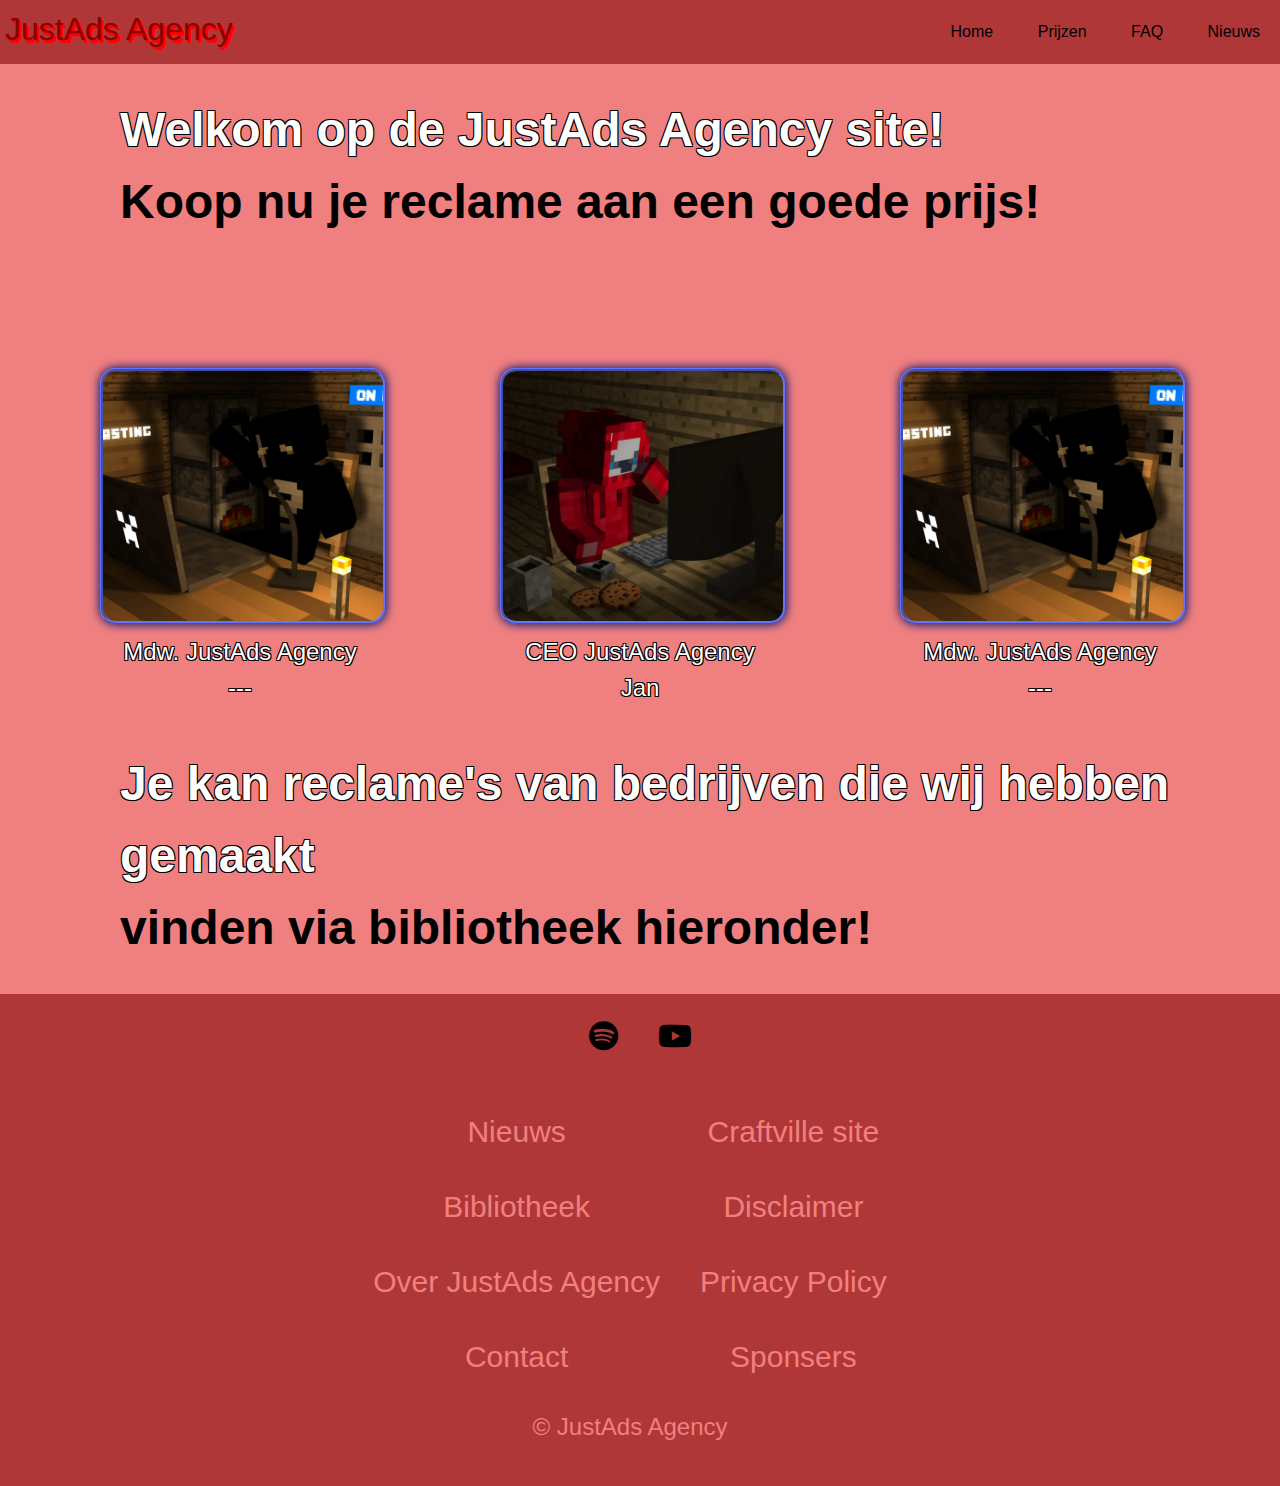
==== index.html @ e86d0138 "Initial commit" ====
<!DOCTYPE html>
<html lang="en">
<head>
    <meta charset="UTF-8">
    <meta http-equiv="X-UA-Compatible" content="IE=edge">
    <meta name="viewport" content="width=device-width, initial-scale=1.0">
    <title>JustAds Agency</title>
    <link rel="stylesheet" href="style.css">
    <link rel="stylesheet" href="https://cdnjs.cloudflare.com/ajax/libs/font-awesome/5.15.3/css/all.min.css">
</head>
<body id="background1">
    <header>
        <div class="flex-container align center">
            <div id="logo">JustAds Agency</div>
            <nav>
                <ul>
                    <li><a href="index.html">Home</a></li>
                    <li><a href="shop.html">Prijzen</a></li>
                    <li><a href="faq.html">FAQ</a></li>
                    <li><a href="nieuws.html">Nieuws</a></li>
                </ul>
            </nav>
        </div>
    </header>
    <main>
    <section id="a1">
      <p id="a1-2">Welkom op de JustAds Agency site!</p>
      <p id="a1-1">Koop nu je reclame aan een goede prijs!<p>
    </section>
      <section id="abonnementen">
        <div class="grid-container">
          <div class="grid-item"><a href="" id="imglu"><img src="images/unknown.png"></a><p id="text1">Mdw. JustAds Agency<br>---</p></div>
          <div class="grid-item"><a href="" id="imglu"><img src="images/gecontroleerd.png"></a><p id="text1">CEO JustAds Agency<br>Jan</p></div>
          <div class="grid-item"><a href="" id="imglu"><img src="images/unknown.png"></a><p id="text1">Mdw. JustAds Agency<br>---</p></div>
        </div>
        </section>
        <section id="a1">
          <p id="a1-2">Je kan reclame's van bedrijven die wij hebben gemaakt</p>
          <p id="a1-1">vinden via bibliotheek hieronder!<p>
        </section>
    </main>
    <footer id="FAQ">
        <div class="icon-container">
          <a href="https://open.spotify.com/user/21fprfft6zt25azrppxiwmgey?si=71ba8fd2b686431c" class="icon" target="_blank"><i class="fab fa-spotify"></i></a>
          <a href="https://www.youtube.com/@JustJan/" class="icon" target="_blank"><i class="fab fa-youtube"></i></a>
        </div>
        <div class="footer_actions">
          <div class="footer_actions_columns">
            <ul>
              <li><a href="nieuws.html">Nieuws</a></li>
              <li><a href="bib.html">Bibliotheek</a></li>
              <li><a href="about.html">Over JustAds Agency</a></li>
              <li><a href="contact.html">Contact</a></li>
            </ul>
            <ul>
              <li><a href="https://craftville.nl/" target="_blank">Craftville site</a></li>
              <li><a href="disclaimer.html">Disclaimer</a></li>
              <li><a href="pripo.html">Privacy Policy</a></li>
              <li><a href="sponser.html">Sponsers</a></li>
            </ul>
          </div>
          <ul id="copyright">
            <li>© JustAds Agency</li>
          </ul>
        </div>
      </footer>
</body>
</html>
---- style.css ----
body {
    font-family: 'Franklin Gothic Medium', 'Arial Narrow', Arial, sans-serif;
    font-size: 16px;
    line-height: 1.5;
    margin: 0;
    padding: 0;
}
*{
    margin: 0;
    padding: 0;
}
#background1 {
    background-color: lightcoral;
}
#logo {
    text-shadow: 2px 2px 0px red, 3px 3px 0px red;
    color: darkred;
    font-size: xx-large;
    text-align: center;
    padding: 5px;
}
header{
    background-color: rgb(176, 55, 55);
}
#nav {
    text-align: center;
    font-family: 'Franklin Gothic Medium', 'Arial Narrow', Arial, sans-serif;
}
header nav li {
    display: inline-block;
}
header nav a {
    display: block;
    color: rgb(0, 0, 0);
    padding: 20px;
    text-decoration: none;
}
header nav :hover {
    color: rgb(255, 255, 255);
}
.flex-container{
    text-align: center;
    display: flex;
    justify-content: space-between;
    font-family: 'Franklin Gothic Medium', 'Arial Narrow', Arial, sans-serif;
}
.align-center {
    align-items: center;
}
.grid-container {
    display: grid;
    grid-template-columns: repeat(3, 1fr);
    grid-gap: 20px;
    margin: 50px;
}

.grid-item {
    padding: 20px;
    margin: 30px;
    height: 250px;
    font-size: 24px;
    text-align: center;
    color:white;
}
.grid-item img {
    width: 100%;
    height: 100%;
    object-fit: cover;
    border-radius: 1rem;
    box-shadow: 0px 0px 10px 1px rgb(15, 26, 112);
    border-color: rgb(98, 116, 255);
    border-style: ridge;
  }
main {
    font-family: 'Franklin Gothic Medium', 'Arial Narrow', Arial, sans-serif;
}
footer {
    background-color: rgb(176, 55, 55);
    padding-bottom: 1px;
    font-family: 'Franklin Gothic Medium', 'Arial Narrow', Arial, sans-serif;
}
.icon-container {
    display: flex;
    justify-content: center;
}
  
.icon {
    display: inline-block;
    padding: 20px;
    transition: filter 0.3s ease-in-out;
    color: black;
    font-size: 30px;
 }
  
.icon:hover {
    filter: brightness(0.7);
}
  
.footer_actions {
    background-color: rgb(176, 55, 55);
    padding: 20px;
}
  
.footer_actions_columns {
    display: flex;
    justify-content: center;
}
  
.footer_actions ul {
    margin: 0;
    padding: 0;
    list-style: none;
    margin-right: 20px;
}
  
.footer_actions li {
    margin-bottom: 10px;
    padding: 10px;
    background-color: transparent;
}
  
.footer_actions li:hover {
    background-color: transparent;
}
  
.footer_actions a {
    color: lightcoral;
    text-decoration: none;
    font-size: 30px;
    display: flex;
    align-items: center;
    justify-content: center;
    transition: color 0.2s ease, text-shadow 0.3s ease;
}

.footer_actions a:hover {
    text-shadow: 2px 2px 0px red, 3px 3px 0px red;
}
#copyright {
    text-align: center;
    font-family: 'Franklin Gothic Medium', 'Arial Narrow', Arial, sans-serif;
    color: lightcoral;
    font-size: x-large;
}
#text1 {
    color: white;
    text-shadow: -1px -1px 0 black, 1px -1px 0 black, -1px 1px 0 black, 1px 1px 0 black;
    text-decoration: none;
}
#imglu :hover {
    border-radius: 1rem;
    box-shadow: 0px 0px 20px 2px rgb(155, 0, 0);
    border-color: rgb(220, 79, 79);
    border-style: ridge;
}
#actab img {
    width: 15cm;
    border-radius: 1rem;
    box-shadow: 0px 0px 10px 1px rgb(15, 26, 112);
    border-color: rgb(98, 116, 255);
    border-style: ridge;
    margin: 3rem;
}
#actab1 {
    width: 15cm;
    border-radius: 1rem;
    box-shadow: 0px 0px 10px 1px rgb(15, 26, 112);
    border-color: rgb(98, 116, 255);
    border-style: ridge;
    margin: 3rem;
}
#actab2 {
    width: 15cm;
    border-radius: 1rem;
    box-shadow: 0px 0px 10px 1px rgb(15, 26, 112);
    border-color: rgb(98, 116, 255);
    border-style: ridge;
    margin: 3rem;
    margin-top: 10rem;
}
#actabinf {
    font-family: 'Franklin Gothic Medium', 'Arial Narrow', Arial, sans-serif;
    margin-top: 3rem;
    padding-right: 3rem;
}
.flex-container{
    text-align: center;
    display: flex;
    justify-content: space-between;
    font-family: Arial, Helvetica, sans-serif;
}
#a1 {
    font-weight: bold;
    font-family: Arial, Helvetica, sans-serif;
    margin-left: 90px;
    font-size: xxx-large;
    padding: 30px;
}
#a1-1 {
    color: rgb(0, 0, 0)
}
#a1-2 {
    color: white;
    text-shadow: -1px -1px 0 black, 1px -1px 0 black, -1px 1px 0 black, 1px 1px 0 black;
}
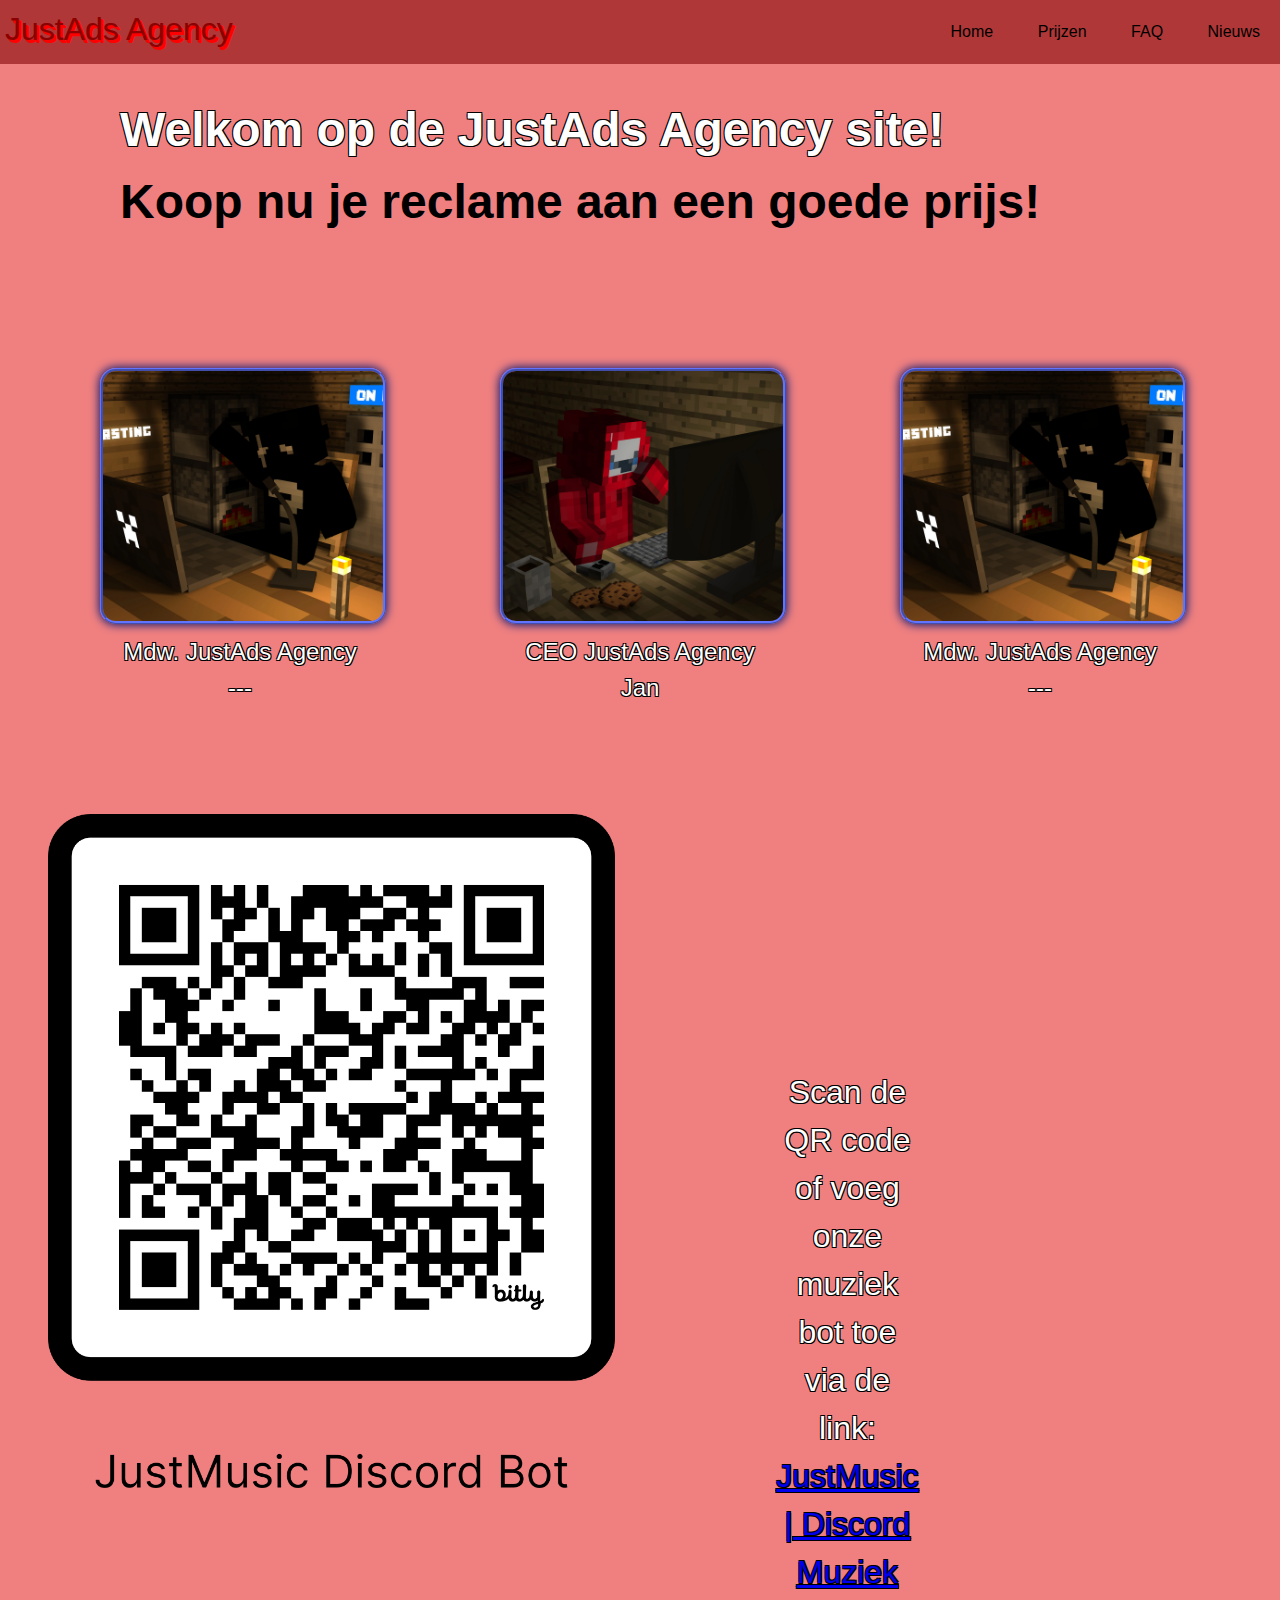
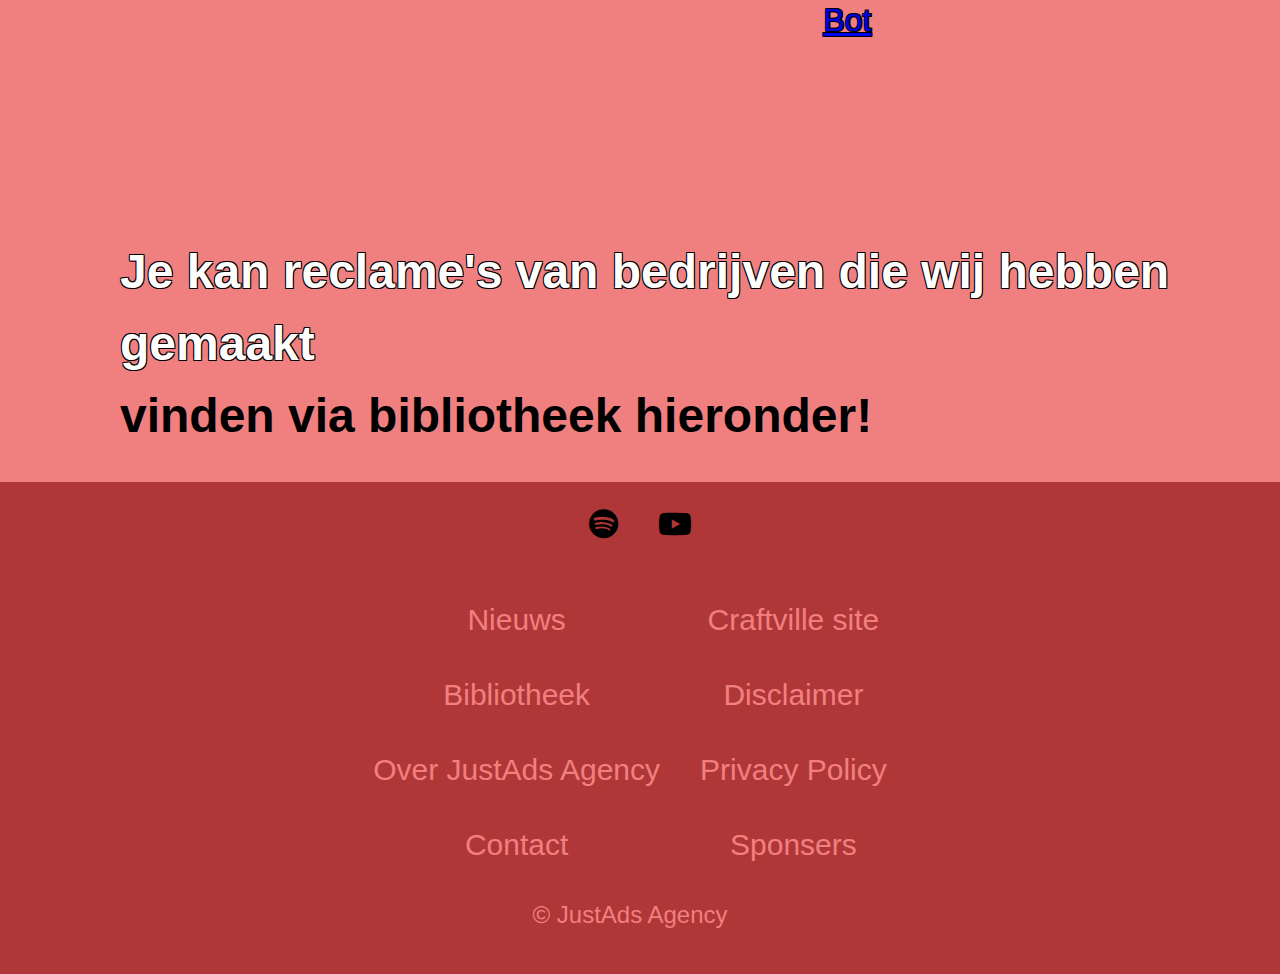
==== commit c06f74cb: "new file:   images/bit.ly_justmusicdiscordbot.png 	modified:   index.html 	modified:   nieuws.html 	" ====
--- a/index.html
+++ b/index.html
@@ -34,6 +34,15 @@
           <div class="grid-item"><a href="" id="imglu"><img src="images/unknown.png"></a><p id="text1">Mdw. JustAds Agency<br>---</p></div>
         </div>
         </section>
+        <br><br>
+        <section id="amberbroos">
+          <div class="flex-container">
+            <div class="flex-item" id="actab"><img src="images/bit.ly_justmusicdiscordbot.png"></div>
+              <div class="flex-item"><p id="actabinf">Scan de QR code of voeg onze muziek bot toe via de link:<br><a href="https://discordbotlist.com/bots/justmusic">JustMusic | Discord Muziek Bot</a>
+              </p></div>
+          </div>
+      </section>
+        <br><br>
         <section id="a1">
           <p id="a1-2">Je kan reclame's van bedrijven die wij hebben gemaakt</p>
           <p id="a1-1">vinden via bibliotheek hieronder!<p>
--- a/style.css
+++ b/style.css
@@ -53,7 +53,6 @@
     grid-gap: 20px;
     margin: 50px;
 }
-
 .grid-item {
     padding: 20px;
     margin: 30px;
@@ -155,33 +154,25 @@
 }
 #actab img {
     width: 15cm;
-    border-radius: 1rem;
-    box-shadow: 0px 0px 10px 1px rgb(15, 26, 112);
-    border-color: rgb(98, 116, 255);
-    border-style: ridge;
     margin: 3rem;
 }
 #actab1 {
     width: 15cm;
-    border-radius: 1rem;
-    box-shadow: 0px 0px 10px 1px rgb(15, 26, 112);
-    border-color: rgb(98, 116, 255);
-    border-style: ridge;
     margin: 3rem;
 }
 #actab2 {
     width: 15cm;
-    border-radius: 1rem;
-    box-shadow: 0px 0px 10px 1px rgb(15, 26, 112);
-    border-color: rgb(98, 116, 255);
-    border-style: ridge;
     margin: 3rem;
     margin-top: 10rem;
 }
 #actabinf {
     font-family: 'Franklin Gothic Medium', 'Arial Narrow', Arial, sans-serif;
-    margin-top: 3rem;
-    padding-right: 3rem;
+    padding: 3cm;
+    margin-right: 10cm;
+    margin-top: 5cm;
+    color: white;
+    text-shadow: -1px -1px 0 black, 1px -1px 0 black, -1px 1px 0 black, 1px 1px 0 black;
+    font-size: xx-large;
 }
 .flex-container{
     text-align: center;
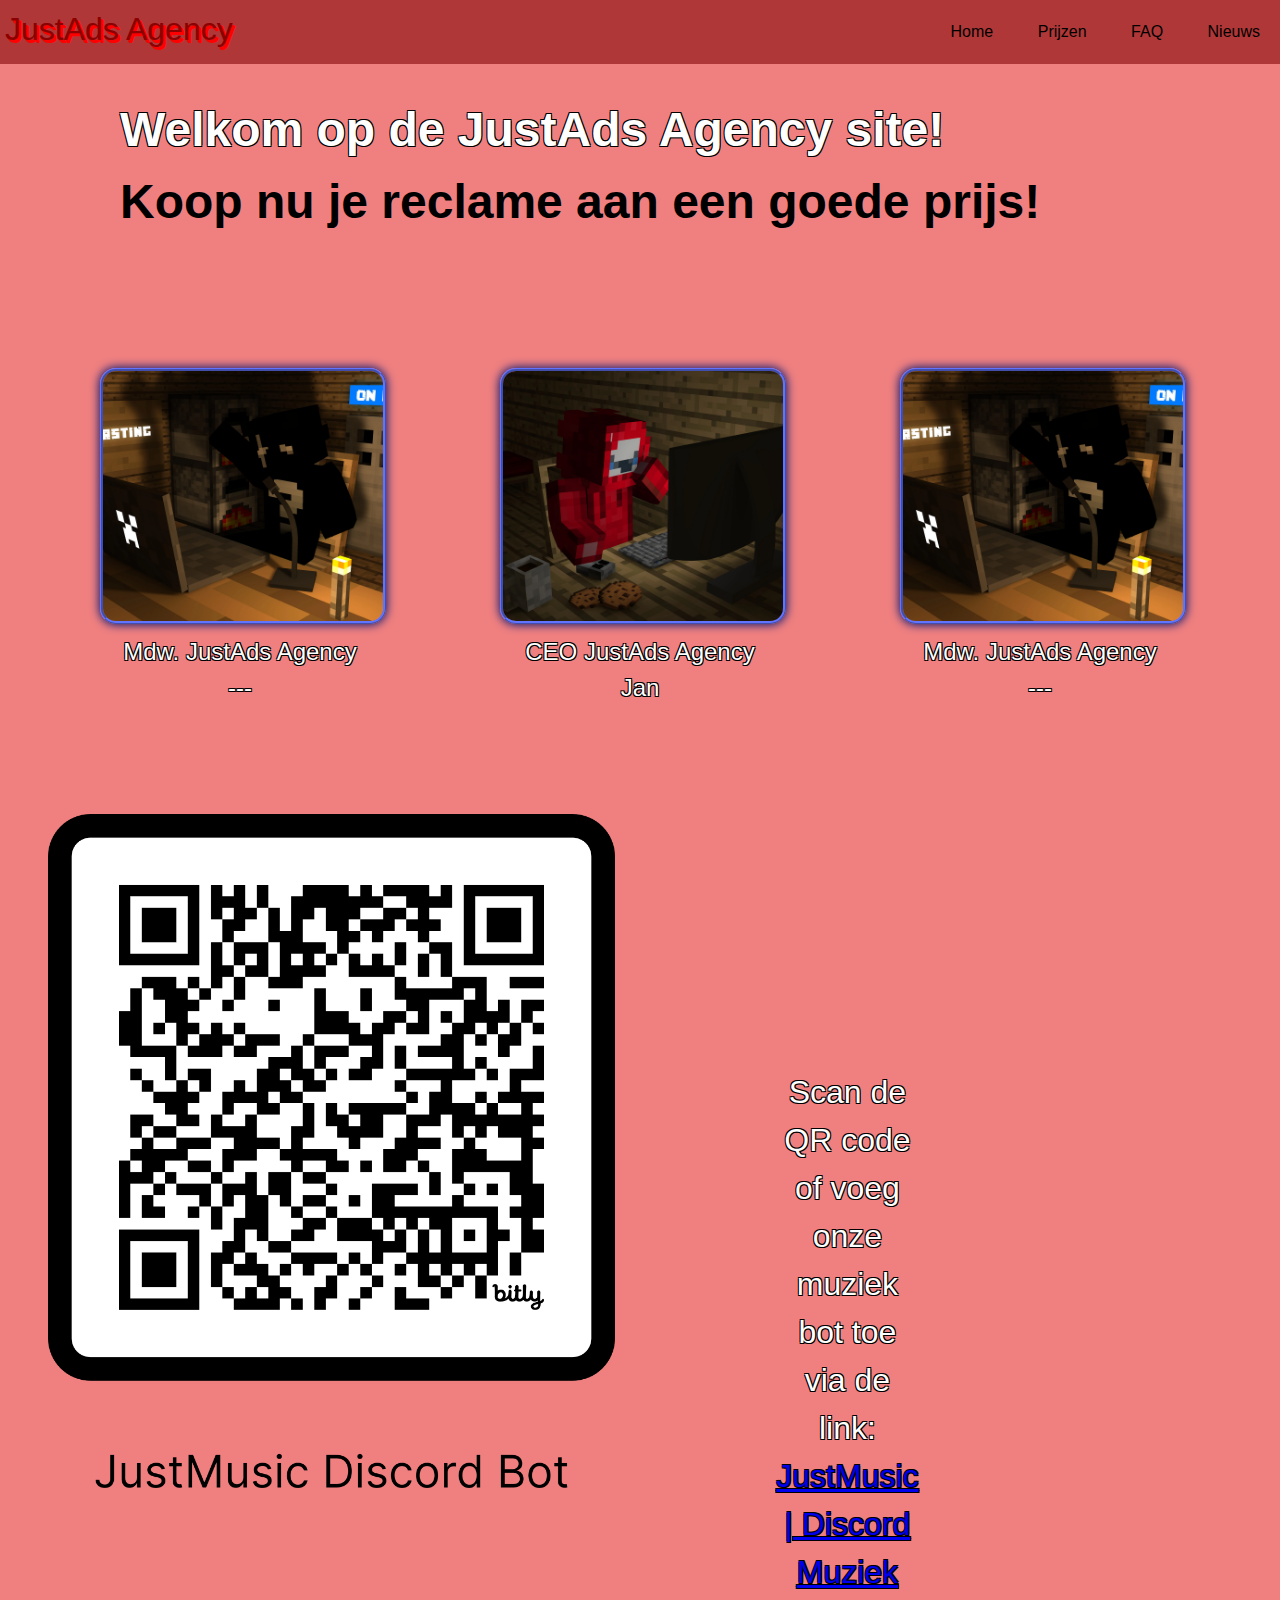
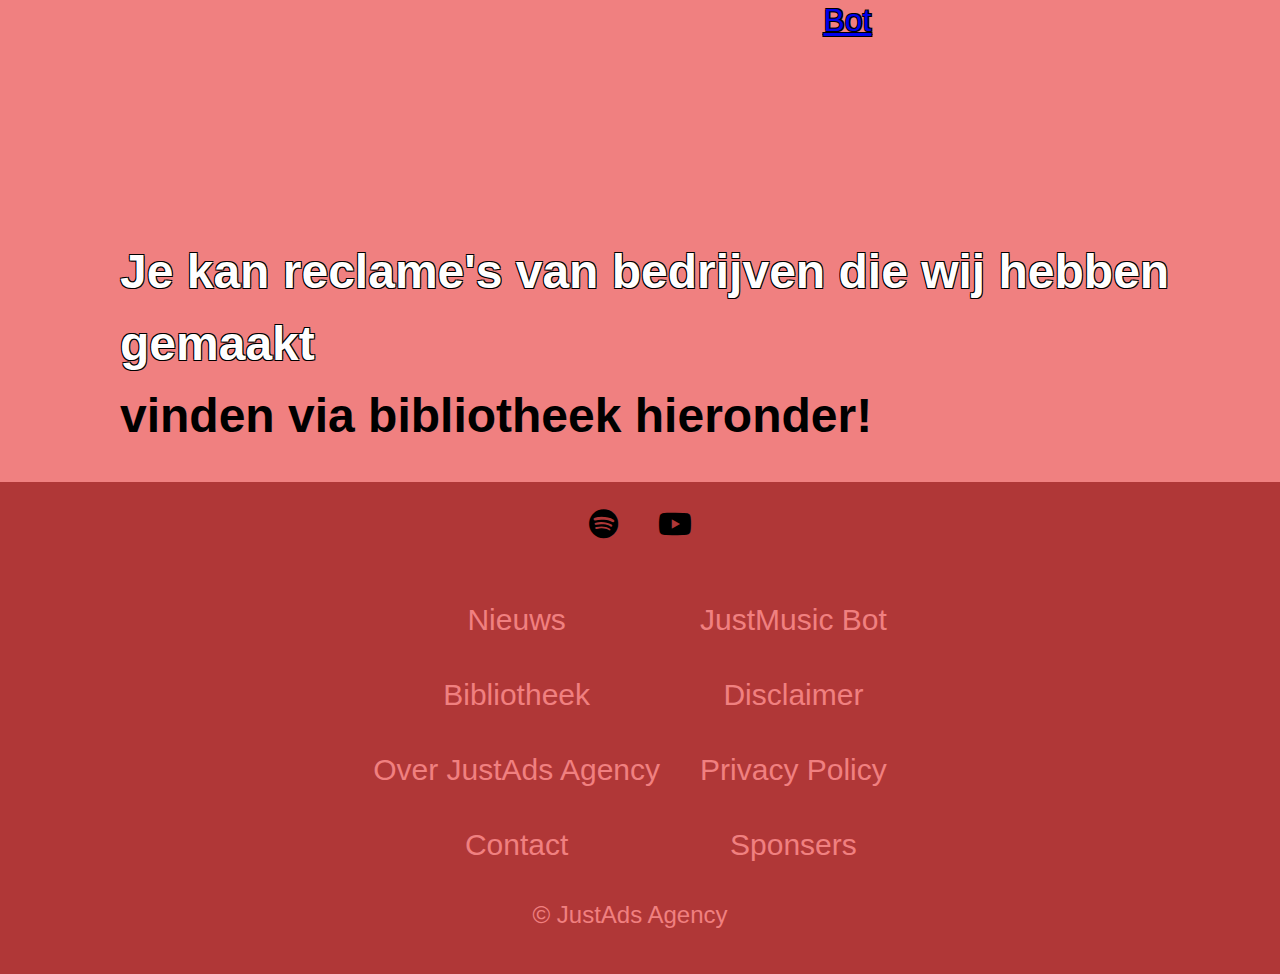
==== commit 0513078e: "modified:   about.html 	modified:   bib.html 	modified:   blockbites.html 	modified:   contact.html " ====
--- a/index.html
+++ b/index.html
@@ -62,7 +62,7 @@
               <li><a href="contact.html">Contact</a></li>
             </ul>
             <ul>
-              <li><a href="https://craftville.nl/" target="_blank">Craftville site</a></li>
+              <li><a href="justmusic.html">JustMusic Bot</a></li>
               <li><a href="disclaimer.html">Disclaimer</a></li>
               <li><a href="pripo.html">Privacy Policy</a></li>
               <li><a href="sponser.html">Sponsers</a></li>
